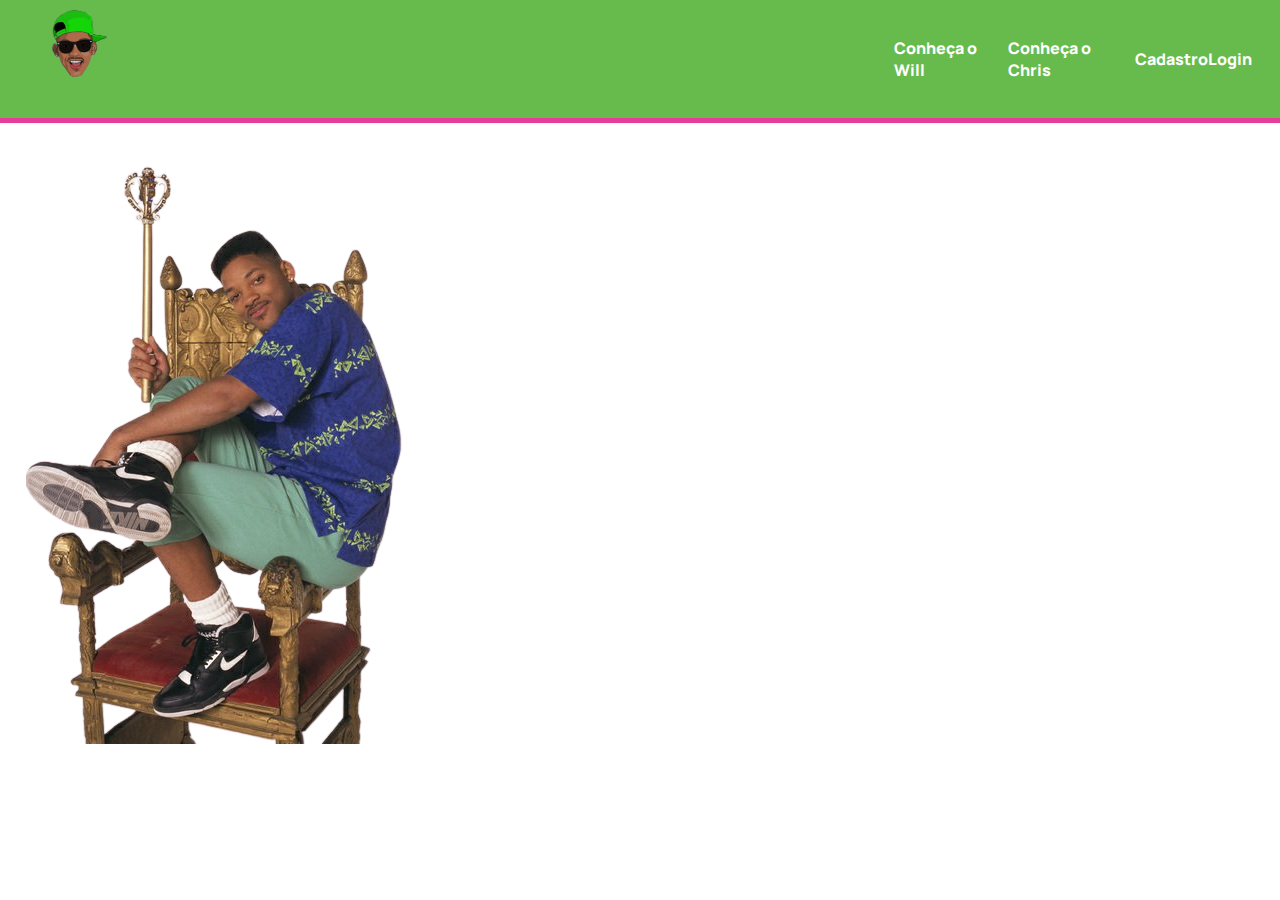
==== public/index.html @ 5e8f8170 "Header criado" ====
<!DOCTYPE html>
<html lang="en">

<head>
    <meta charset="UTF-8">
    <meta http-equiv="X-UA-Compatible" content="IE=edge">
    <meta name="viewport" content="width=device-width, initial-scale=1.0">
    <link rel="stylesheet" href="css/style.css">
    <link rel="stylesheet" href="css/index.css">
    <title>Document</title>
</head>

<body>
    <!-- Header -->
    <header>
        <div class="container">
            <a href="index.html">
                <div class="logo">
                    <svg width="69" height="69" viewBox="0 0 69 69" fill="none" xmlns="http://www.w3.org/2000/svg"
                        xmlns:xlink="http://www.w3.org/1999/xlink">
                        <rect width="69" height="69" fill="url(#pattern0)" />
                        <defs>
                            <pattern id="pattern0" patternContentUnits="objectBoundingBox" width="1" height="1">
                                <use xlink:href="#image0_3_5" transform="scale(0.003125)" />
                            </pattern>
                            <image id="image0_3_5" width="320" height="320"
                                xlink:href="[data-uri]" />
                        </defs>
                    </svg>

                </div>
            </a>

            <ul class="menu">
                <li><a href="">Conheça o Will</a></li>
                <li><a href="">Conheça o Chris</a></li>
                <li><a href="">Cadastro</a></li>
                <li><a href="">Login</a></li>
            </ul>
        </div>
    </header>

    <!-- Conteúdo principal da página -->
    <main>
        <section class="container1">
           <div class="imagem-left">
                <img class="imagem-left" src="assents/will-site-removebg-preview.png">
            </div>
        </section>
    </main>
</body>

</html>
---- public/css/style.css ----
@import url('https://fonts.googleapis.com/css2?family=Manrope:wght@200;300;400;500;600;700;800&display=swap');
* {
    margin: 0;
    padding: 0;
    box-sizing: border-box;
}
:root{
    --corHeader :rgb(103, 187, 77);
    --corBottomHeader :rgb(232, 60, 154);
    --corHover :rgb(5, 58, 99);
    --corBranca :#FFF;
}

body {
    font-family: "Manrope", sans-serif;
}

header{
    width: 100%;
    z-index: 999;
    background-color: var(--corHeader);
    border-bottom: 5px solid var(--corBottomHeader);
    position: fixed;
}

.container{
    display: flex;
    justify-content: space-between;
    margin-left: 5vh;
    padding: 1vh 0;
}

.menu{
    display: flex;
    align-items: center;
    justify-content: space-between;
    margin: 28px;
    width: 28vw;
    list-style: none;
    font-weight: 1000;
}

.menu a{
 color: var(--corBranca);
 cursor: pointer;
 text-decoration: none;
}

.menu li a:hover{
    color: var(--corHover);
    transition: 0.3s;
}
---- public/css/index.css ----
@import url('https://fonts.googleapis.com/css2?family=Manrope:wght@200;300;400;500;600;700;800&display=swap');

.container1{
    height: 80vh;
    width: 100%;
    display: flex;
}

.imagem-left{
 margin-top: 8vh;
 margin-left: 1vw;
   
}
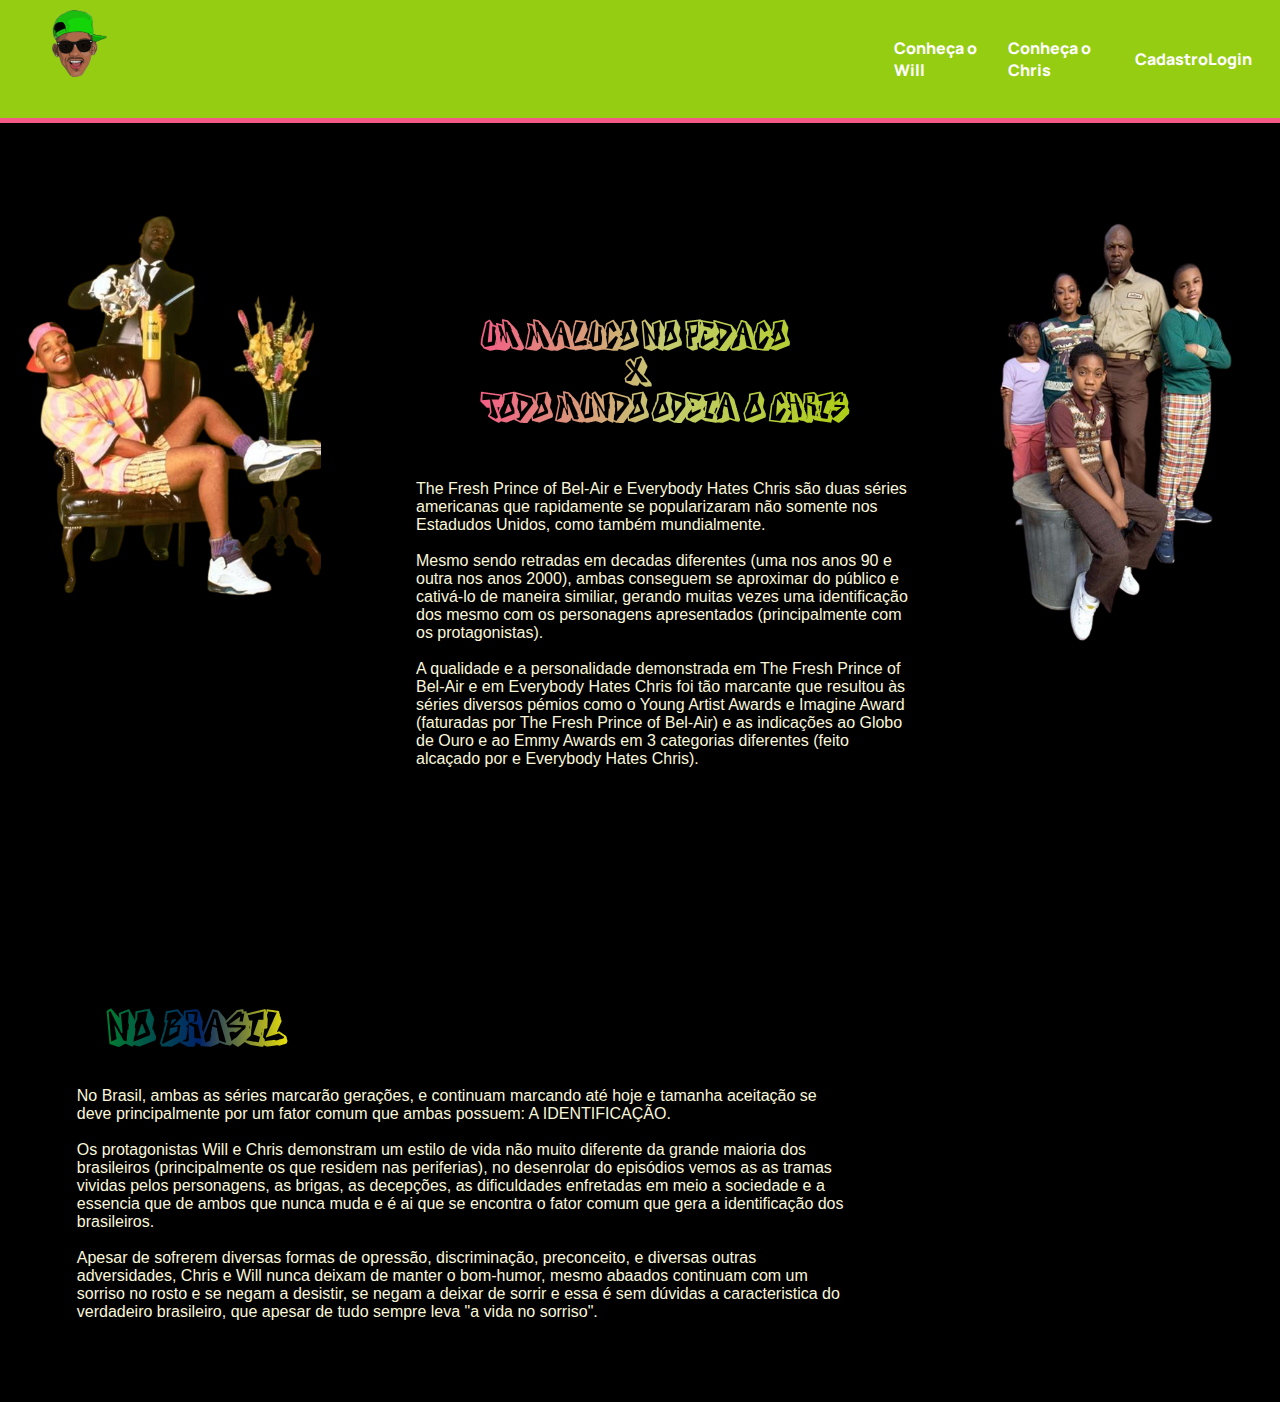
==== commit 77bd2234: "Criação e ajustes iniciais da pag.inicial" ====
--- a/public/index.html
+++ b/public/index.html
@@ -8,6 +8,7 @@
     <link rel="stylesheet" href="css/style.css">
     <link rel="stylesheet" href="css/index.css">
     <title>Document</title>
+
 </head>
 
 <body>
@@ -42,9 +43,49 @@
 
     <!-- Conteúdo principal da página -->
     <main>
-        <section class="container1">
-           <div class="imagem-left">
-                <img class="imagem-left" src="assents/will-site-removebg-preview.png">
+        <section class="container-main">
+            <div class="imagem-will">
+                <img class="imagem-will" src="assents/will-index.png">
+            </div>
+            <div class="imagem-chris">
+                <img class="imagem-chris" src="assents/chris-index.png">
+            </div>
+            <div class="introducao">
+                <h4 class="titulo-introducao">Um maluco no pedaco<br>‎ ‎ ‎ ‎ ‎ ‎ ‎ ‎ ‎ ‎ ‎ ‎ ‎ ‎ ‎ ‎ x<br>Todo mundo
+                    odeia o Chris</h4>
+                <p>
+                    The Fresh Prince of Bel-Air e Everybody Hates Chris são duas séries americanas
+                    que rapidamente se popularizaram não somente nos Estadudos Unidos, como também mundialmente.<br><br>
+                    Mesmo sendo retradas em decadas diferentes (uma nos anos 90 e outra nos anos 2000), ambas conseguem
+                    se aproximar do público e cativá-lo de maneira similiar, gerando muitas vezes uma identificação dos
+                    mesmo com os personagens apresentados (principalmente com os protagonistas).
+                    <br><br>
+                    A qualidade e a personalidade demonstrada em The Fresh Prince of Bel-Air e em Everybody Hates Chris
+                    foi tão marcante que resultou às séries diversos pémios como o Young Artist Awards e Imagine Award
+                    (faturadas por The Fresh Prince of Bel-Air) e as indicações ao Globo de Ouro e ao Emmy Awards em 3
+                    categorias diferentes (feito alcaçado por e Everybody Hates Chris).
+                </p>
+            </div>
+        </section>
+        <section container-brasil>
+            <div>
+                <!-- <img src="assents/Pelé-and-Will-index.png"> -->
+            </div>
+            <div class="resumo-brasil">
+                <h4 class="titulo-resumo">No Brasil</h4>
+                <p>
+                    No Brasil, ambas as séries marcarão gerações, e continuam marcando até hoje e tamanha aceitação se
+                    deve principalmente por um fator comum que ambas possuem: A IDENTIFICAÇÃO.<br><br>
+                    Os protagonistas Will e Chris demonstram um estilo de vida não muito diferente da grande maioria dos
+                    brasileiros (principalmente os que residem nas periferias), no desenrolar do episódios vemos as as
+                    tramas vividas pelos personagens, as brigas, as decepções, as dificuldades enfretadas em meio a
+                    sociedade e a essencia que de ambos que nunca muda e é ai que se encontra o fator comum que gera a
+                    identificação dos brasileiros.<br><br>
+                    Apesar de sofrerem diversas formas de opressão, discriminação, preconceito, e diversas outras
+                    adversidades, Chris e Will nunca deixam de manter o bom-humor, mesmo abaados continuam com um
+                    sorriso no rosto e se negam a desistir, se negam a deixar de sorrir e essa é sem dúvidas a
+                    caracteristica do verdadeiro brasileiro, que apesar de tudo sempre leva "a vida no sorriso".
+                </p>
             </div>
         </section>
     </main>
--- a/public/css/style.css
+++ b/public/css/style.css
@@ -5,14 +5,15 @@
     box-sizing: border-box;
 }
 :root{
-    --corHeader :rgb(103, 187, 77);
-    --corBottomHeader :rgb(232, 60, 154);
+    --corHeader :#95cd12;
+    --corBottomHeader :#F55A86;
     --corHover :rgb(5, 58, 99);
     --corBranca :#FFF;
 }
 
 body {
     font-family: "Manrope", sans-serif;
+    background-color: black;
 }
 
 header{
@@ -20,7 +21,6 @@
     z-index: 999;
     background-color: var(--corHeader);
     border-bottom: 5px solid var(--corBottomHeader);
-    position: fixed;
 }
 
 .container{
--- a/public/css/index.css
+++ b/public/css/index.css
@@ -1,13 +1,120 @@
 @import url('https://fonts.googleapis.com/css2?family=Manrope:wght@200;300;400;500;600;700;800&display=swap');
 
-.container1{
+@font-face {
+    font-family: 'titulo';
+    src: url(../fonts/DOCALLISME\ ON\ STREET.ttf) format('truetype');
+}
+
+@font-face {
+    font-family: 'recado';
+    src: url(../fonts/DrawingBlood.ttf) format('truetype');
+}
+
+:root {
+    --degrade: linear-gradient(to left,
+            #ADCD12,
+            #C3CC6F,
+            #F55A86);
+
+    --degradeBrasil: linear-gradient(to left,
+            #FFF100,
+            #002369,
+            #00832D);
+
+    --corTexto: rgb(250, 247, 219);
+}
+
+.container-main {
     height: 80vh;
     width: 100%;
     display: flex;
 }
 
-.imagem-left{
- margin-top: 8vh;
- margin-left: 1vw;
-   
-}+.imagem-will {
+    position: absolute;
+    width: 48%;
+    margin-top: 3vh;
+    margin-left: 1vw;
+}
+
+.imagem-chris {
+    position: absolute;
+    margin-top: 5vh;
+    margin-left: 37vw;
+    width: 48%;
+}
+
+.introducao {
+    display: flex;
+    width: 60%;
+    height: 100%;
+    margin-left: 22vw;
+    margin-top: 2vh;
+    justify-content: center;
+    align-items: center;
+    flex-direction: column;
+}
+
+.titulo-introducao {
+    display: flex;
+    font-family: titulo;
+    font-size: 2.3rem;
+    flex-direction: column;
+    margin-top: 8vh;
+    padding: 10px;
+    background-image: var(--degrade);
+    background-clip: text;
+    -webkit-background-clip: text;
+    color: transparent
+}
+
+.introducao p {
+    display: flex;
+    margin-top: 5vh;
+    width: 65%;
+    color: var(--corTexto);
+    font-family: Verdana, Geneva, Tahoma, sans-serif;
+}
+
+/* 2° section */
+
+.container-brasil {
+    height: 80vh;
+    width: 100%;
+    display: flex;
+    margin-top: 100vh;
+}
+
+.resumo-brasil {
+    display: flex;
+    width: 60%;
+    height: 100%;
+    margin-left: 6vw;
+    margin-top: 12vh;
+    margin-bottom: 3vh;
+    justify-content: space-between;
+    align-items: flex-start;
+    flex-direction: column;
+    border-radius: 10px ;
+}
+
+.titulo-resumo {
+    display: flex;
+    font-family: titulo;
+    font-size: 2.8rem;
+    flex-direction: column;
+    margin-top: 5vh;
+    margin-left: 2vw;
+    padding: 10px;
+    background-image: var(--degradeBrasil);
+    background-clip: text;
+    -webkit-background-clip: text;
+    color: transparent
+}
+
+.resumo-brasil p {
+    color: var(--corTexto);
+    margin-top: 3vh;
+    margin-bottom: 6vh;
+    font-family: Verdana, Geneva, Tahoma, sans-serif;
+}
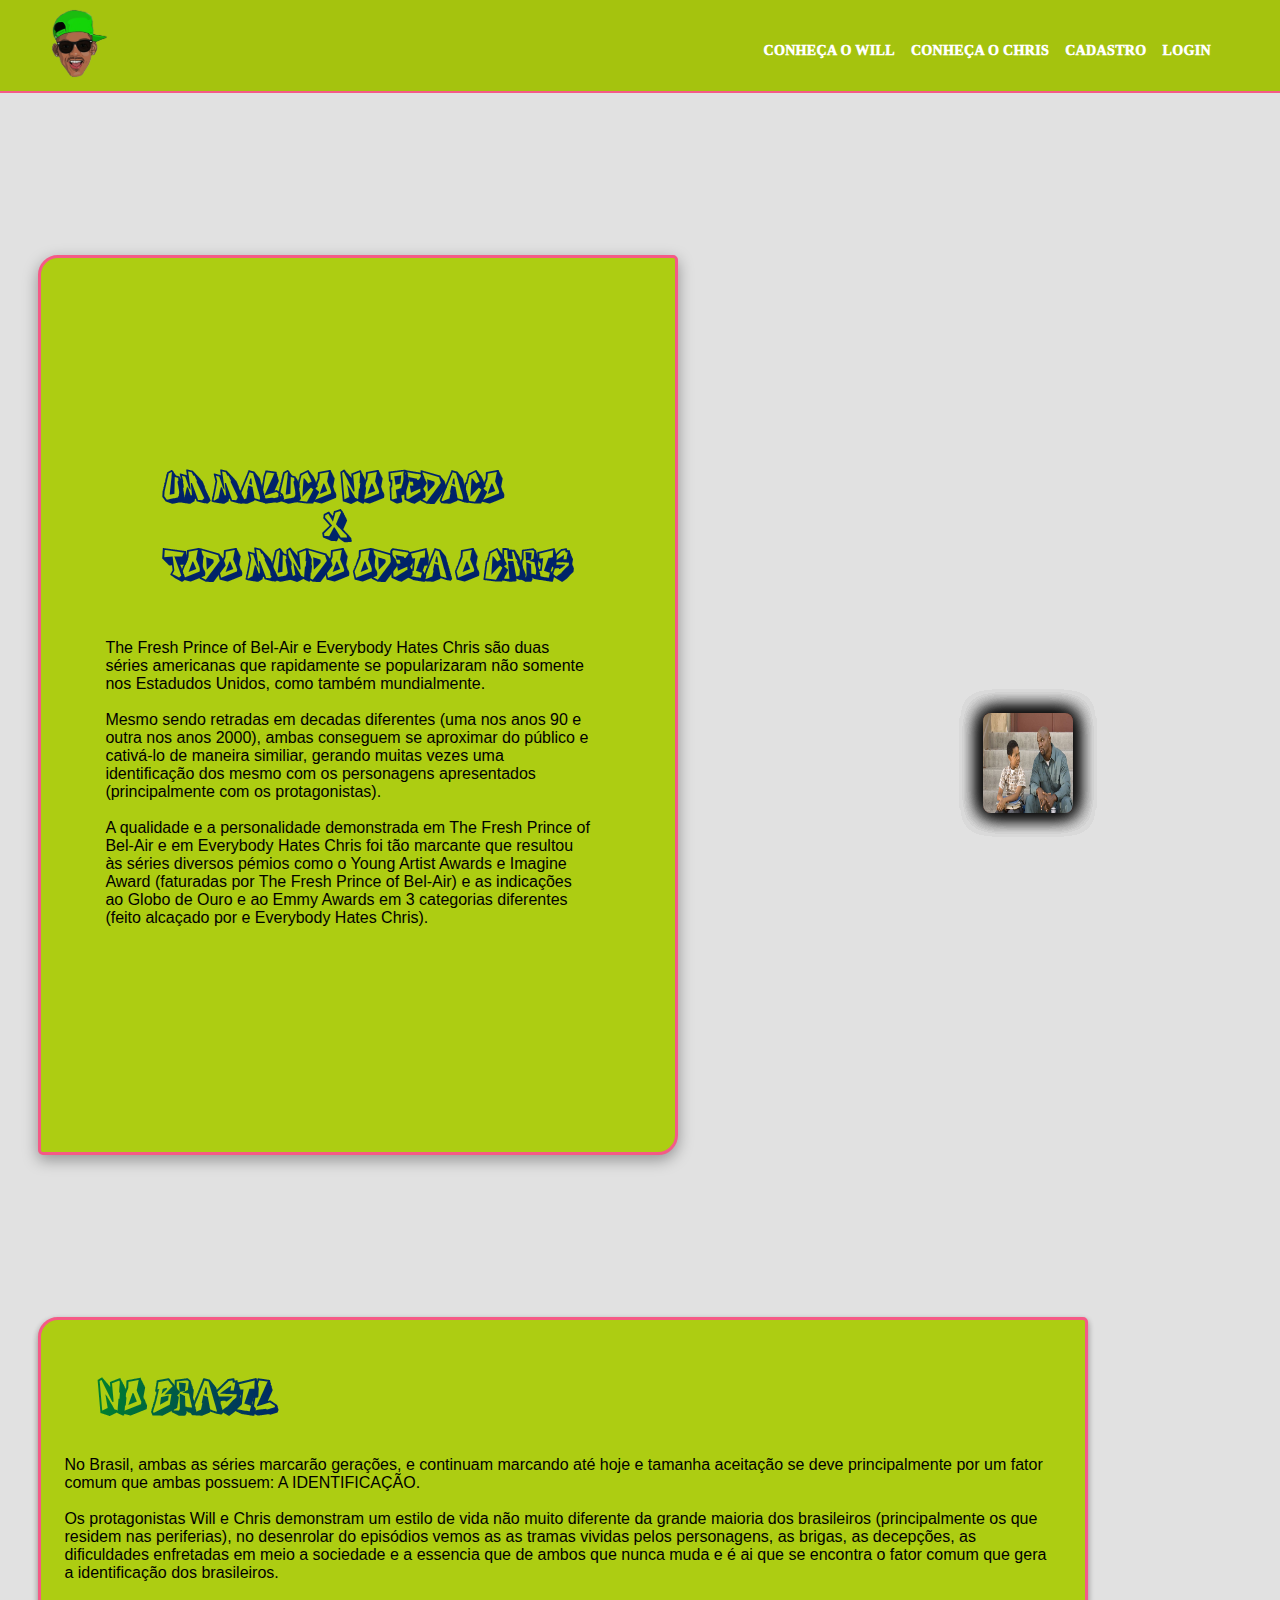
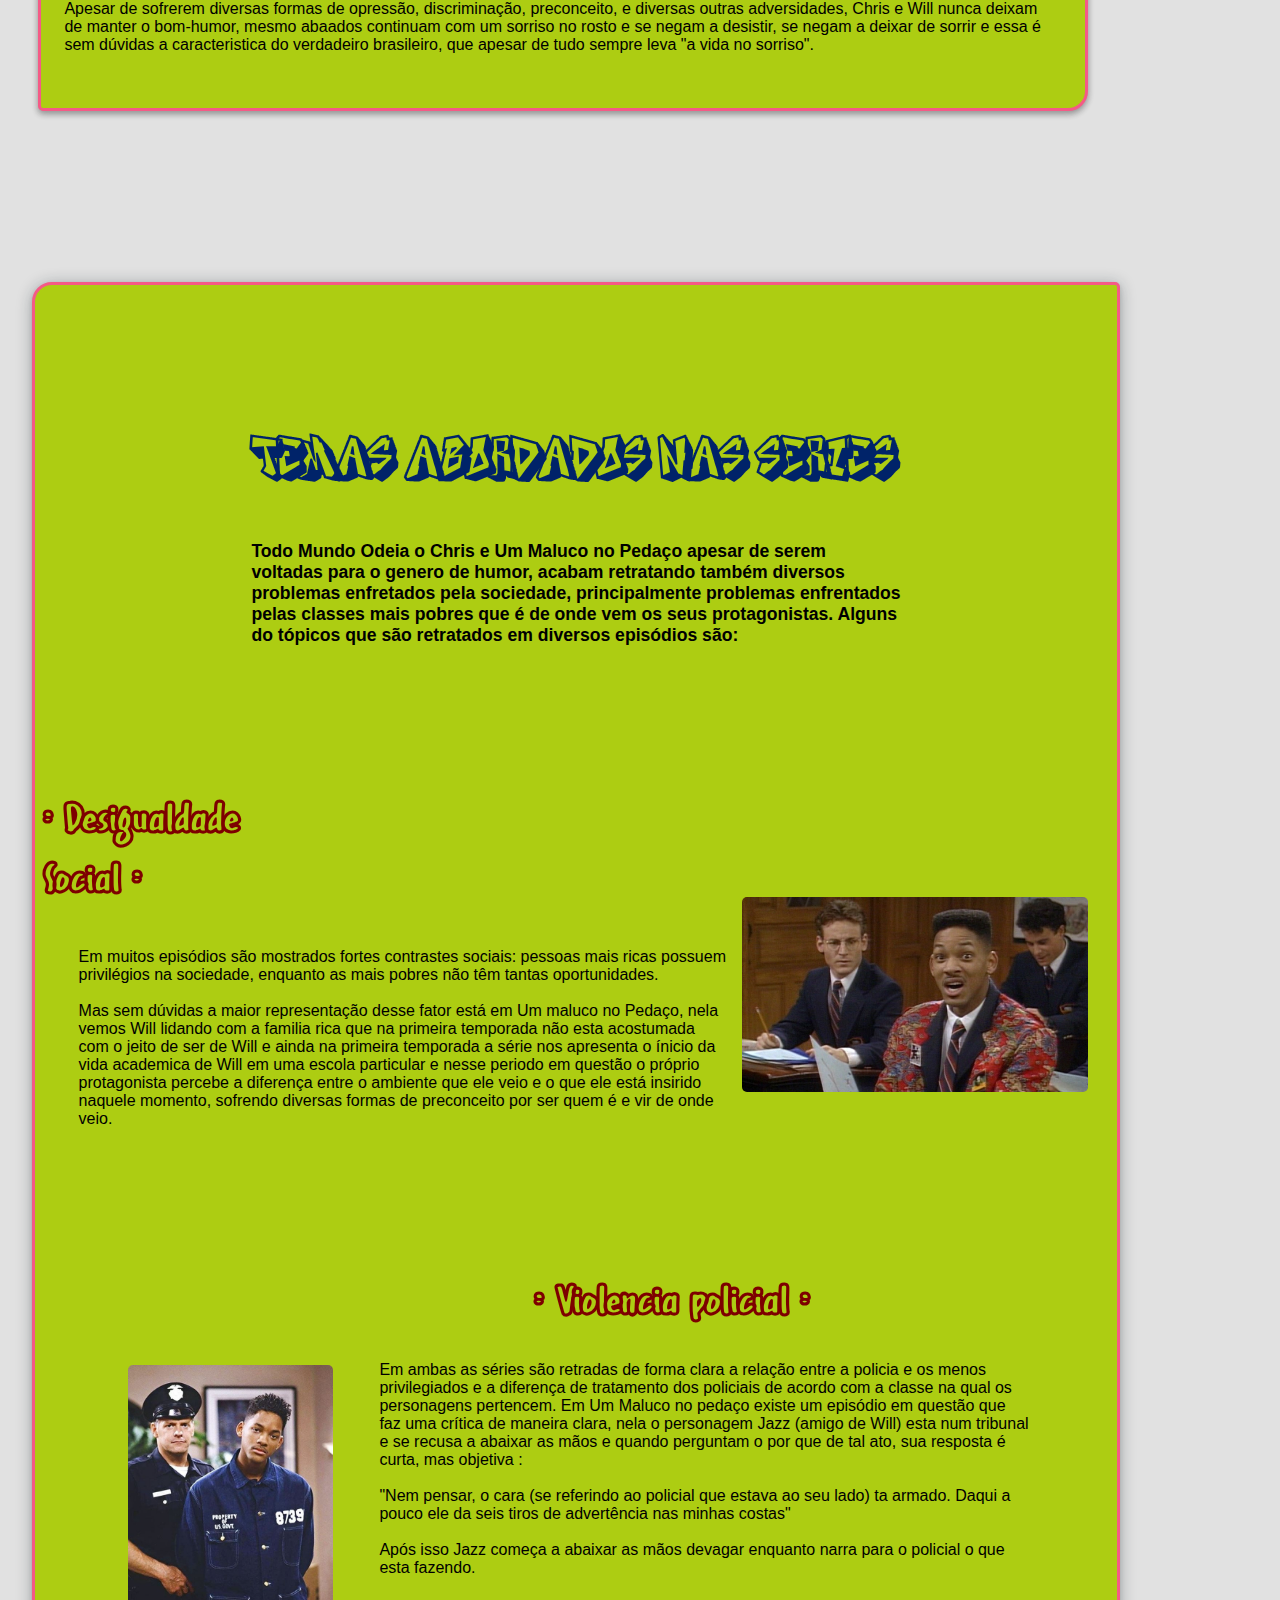
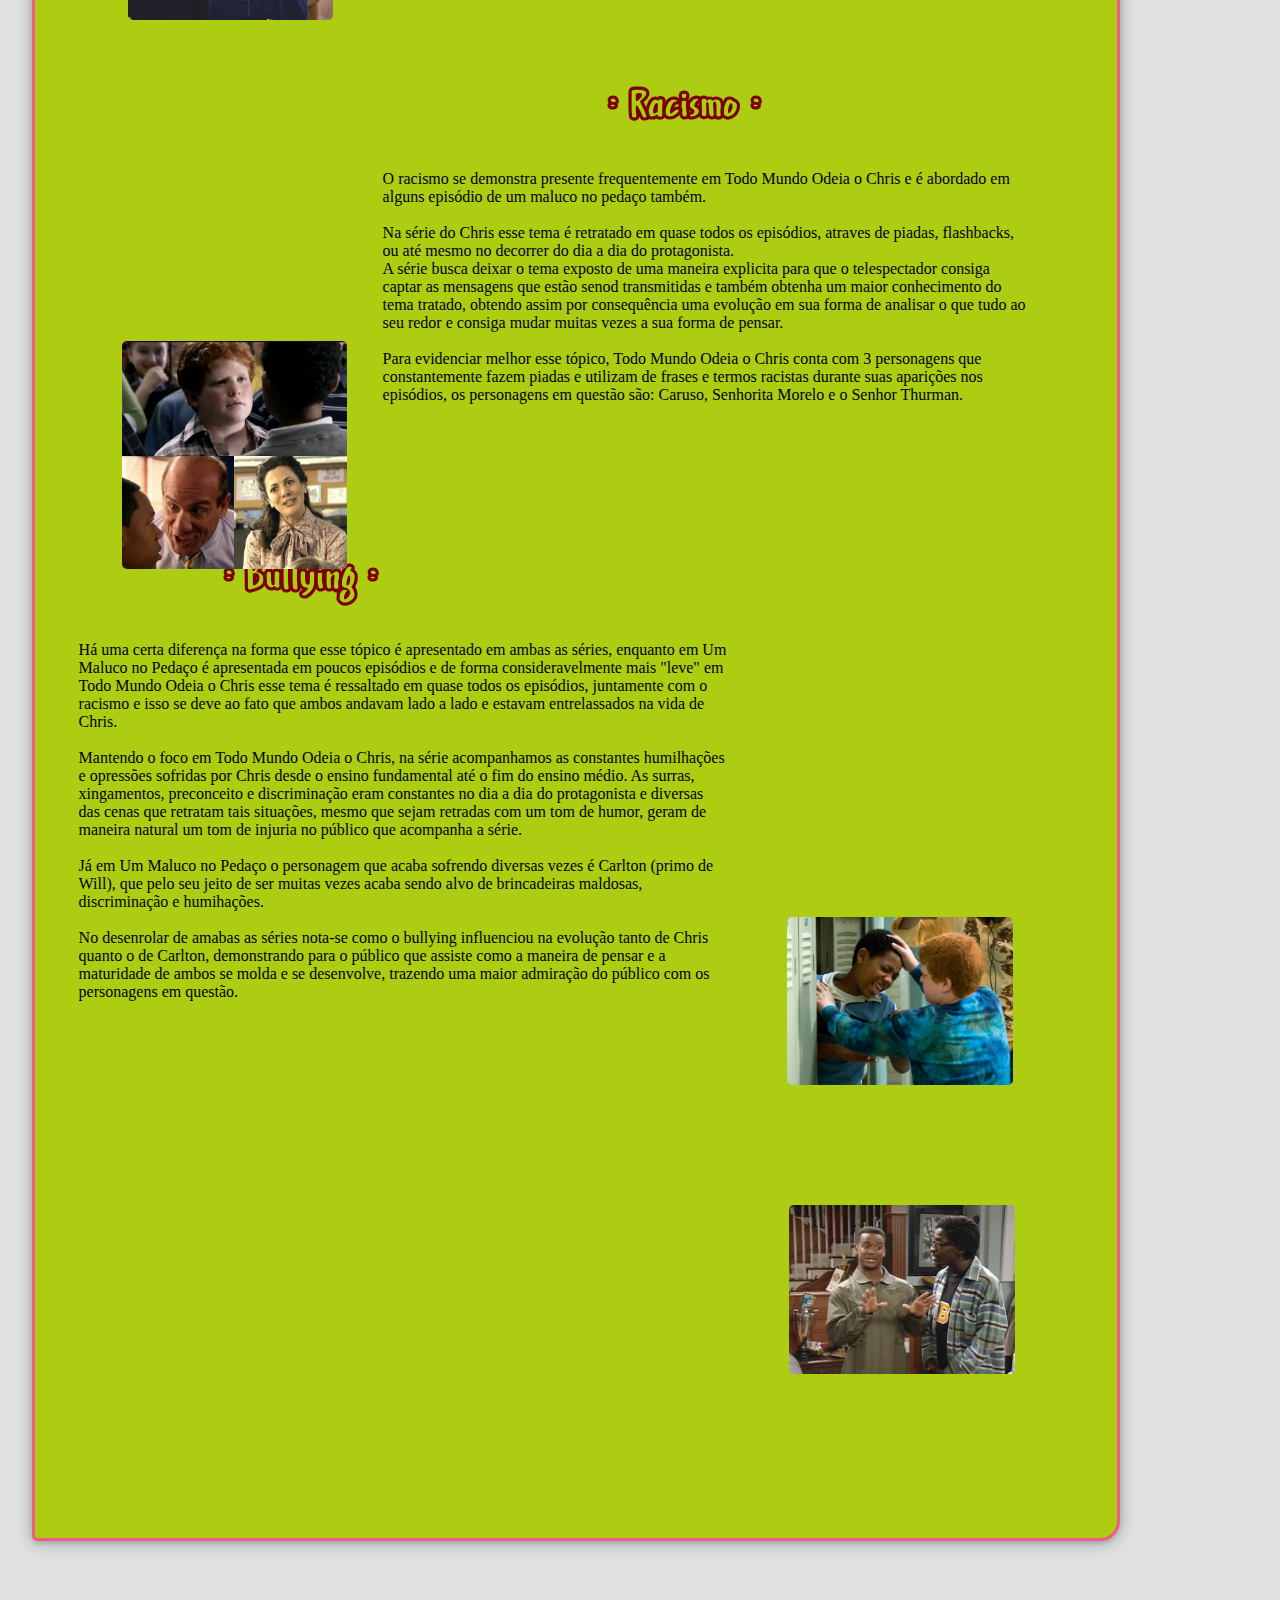
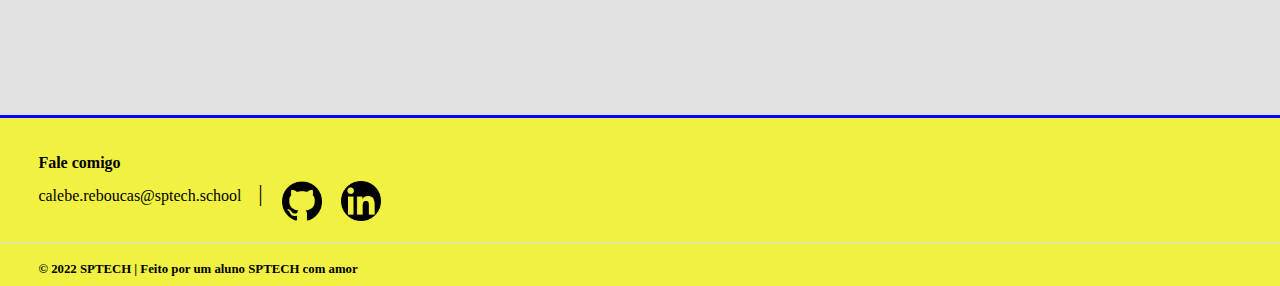
==== commit de2a8b15: "Estilização Index finalizada" ====
--- a/public/index.html
+++ b/public/index.html
@@ -1,5 +1,5 @@
 <!DOCTYPE html>
-<html lang="en">
+<html lang="pt-br">
 
 <head>
     <meta charset="UTF-8">
@@ -31,46 +31,92 @@
 
                 </div>
             </a>
-
-            <ul class="menu">
-                <li><a href="">Conheça o Will</a></li>
-                <li><a href="">Conheça o Chris</a></li>
-                <li><a href="">Cadastro</a></li>
-                <li><a href="">Login</a></li>
-            </ul>
+            <nav class="menu">
+                <ul>
+                    <li><a class="item-menu" href="">Conheça o Will</a></li>
+                    <li><a class="item-menu" href="">Conheça o Chris</a></li>
+                    <li><a class="item-menu" href="">Cadastro</a></li>
+                    <li><a class="item-menu" href="">Login</a></li>
+                </ul>
+            </nav>
         </div>
     </header>
 
     <!-- Conteúdo principal da página -->
     <main>
         <section class="container-main">
-            <div class="imagem-will">
-                <img class="imagem-will" src="assents/will-index.png">
-            </div>
-            <div class="imagem-chris">
-                <img class="imagem-chris" src="assents/chris-index.png">
-            </div>
-            <div class="introducao">
-                <h4 class="titulo-introducao">Um maluco no pedaco<br>‎ ‎ ‎ ‎ ‎ ‎ ‎ ‎ ‎ ‎ ‎ ‎ ‎ ‎ ‎ ‎ x<br>Todo mundo
-                    odeia o Chris</h4>
-                <p>
-                    The Fresh Prince of Bel-Air e Everybody Hates Chris são duas séries americanas
-                    que rapidamente se popularizaram não somente nos Estadudos Unidos, como também mundialmente.<br><br>
-                    Mesmo sendo retradas em decadas diferentes (uma nos anos 90 e outra nos anos 2000), ambas conseguem
-                    se aproximar do público e cativá-lo de maneira similiar, gerando muitas vezes uma identificação dos
-                    mesmo com os personagens apresentados (principalmente com os protagonistas).
-                    <br><br>
-                    A qualidade e a personalidade demonstrada em The Fresh Prince of Bel-Air e em Everybody Hates Chris
-                    foi tão marcante que resultou às séries diversos pémios como o Young Artist Awards e Imagine Award
-                    (faturadas por The Fresh Prince of Bel-Air) e as indicações ao Globo de Ouro e ao Emmy Awards em 3
-                    categorias diferentes (feito alcaçado por e Everybody Hates Chris).
-                </p>
+            <div class="carrosel">
+                <div class="caixa__card img1">
+                    <div class="estilizacao-img">
+                        <img class="estilizacao-img" src="./assents/carrossel-index/will-carrosel1.jpg">
+                    </div>
+                </div>
+                <div class="caixa__card img2">
+                    <div class="estilizacao-img">
+                        <img class="estilizacao-img" src="./assents/carrossel-index/will-carrosel2.jpg">
+                    </div>
+                </div>
+                <div class="caixa__card img3">
+                    <div class="estilizacao-img">
+                        <img class="estilizacao-img" src="./assents/carrossel-index/will-carrosel3.jpg">
+                    </div>
+                </div>
+                <div class="caixa__card img4">
+                    <div class="estilizacao-img">
+                        <img class="estilizacao-img" src="./assents/carrossel-index/will-carrossel4.jpg">
+                    </div>
+                </div>
+                <div class="caixa__card img5">
+                    <div class="estilizacao-img">
+                        <img class="estilizacao-img" src="./assents/carrossel-index/chris-carrossel1.jpg">
+                    </div>
+                </div>
+                <div class="caixa__card img6">
+                    <div class="estilizacao-img">
+                        <img class="estilizacao-img" src="./assents/carrossel-index/chris-carrossel2.jpg">
+                    </div>
+                </div>
+                <div class="caixa__card img7">
+                    <div class="estilizacao-img">
+                        <img class="estilizacao-img" src="./assents/carrossel-index/chris-carrossel3.jpg">
+                    </div>
+                </div>
+                <div class="caixa__card img8">
+                    <div class="estilizacao-img">
+                        <img class="estilizacao-img" src="./assents/carrossel-index/chris-carrossel4.jpg">
+                    </div>
+                </div>
+            </div>
+
+            <!-- Introdução do tema do projeto -->
+            <div class="container-introducao">
+                <div class="introducao">
+                    <h4 class="titulo-introducao">Um maluco no pedaco<br>‎ ‎ ‎ ‎ ‎ ‎ ‎ ‎ ‎ ‎ ‎ ‎ ‎ ‎ ‎ ‎ x<br>Todo mundo
+                        odeia o Chris</h4>
+                    <p>
+                        The Fresh Prince of Bel-Air e Everybody Hates Chris são duas séries americanas
+                        que rapidamente se popularizaram não somente nos Estadudos Unidos, como também
+                        mundialmente.<br><br>
+                        Mesmo sendo retradas em decadas diferentes (uma nos anos 90 e outra nos anos 2000), ambas
+                        conseguem
+                        se aproximar do público e cativá-lo de maneira similiar, gerando muitas vezes uma identificação
+                        dos
+                        mesmo com os personagens apresentados (principalmente com os protagonistas).
+                        <br><br>
+                        A qualidade e a personalidade demonstrada em The Fresh Prince of Bel-Air e em Everybody Hates
+                        Chris
+                        foi tão marcante que resultou às séries diversos pémios como o Young Artist Awards e Imagine
+                        Award
+                        (faturadas por The Fresh Prince of Bel-Air) e as indicações ao Globo de Ouro e ao Emmy Awards em
+                        3
+                        categorias diferentes (feito alcaçado por e Everybody Hates Chris).
+                    </p>
+                </div>
             </div>
         </section>
-        <section container-brasil>
-            <div>
-                <!-- <img src="assents/Pelé-and-Will-index.png"> -->
-            </div>
+
+        <!-- Parte sobre impacto de ambas no Brasil  -->
+        <section class="container-brasil">
             <div class="resumo-brasil">
                 <h4 class="titulo-resumo">No Brasil</h4>
                 <p>
@@ -88,6 +134,139 @@
                 </p>
             </div>
         </section>
+
+        <!-- Temas abordados pelas séries -->
+        <section class="final-index">
+            <div class="temas-series">
+                <h4 class="titulo-final">Temas abordados nas series</h4>
+                <p class="final txt1">
+                    Todo Mundo Odeia o Chris e Um Maluco no Pedaço apesar de serem voltadas para o genero de humor,
+                    acabam retratando também diversos problemas enfretados pela sociedade, principalmente problemas
+                    enfrentados pelas classes mais pobres que é de onde vem os seus protagonistas. Alguns do tópicos que
+                    são retratados em diversos episódios são:
+                </p>
+
+                <!-- Desigualdade Social -->
+                <h2 class="subtitulo ds">
+                    : Desigualdade Social :
+                </h2>
+                <p class="final txt2">
+                    Em muitos episódios são mostrados fortes contrastes sociais: pessoas mais ricas possuem privilégios
+                    na sociedade, enquanto as mais pobres não têm tantas oportunidades.<br><br>
+                    Mas sem dúvidas a maior representação desse fator está em Um maluco no Pedaço,
+                    nela vemos Will lidando com a familia rica que na primeira temporada não esta acostumada com o jeito
+                    de ser de Will e ainda na primeira temporada a série nos apresenta o ínicio da vida academica de
+                    Will em uma escola particular e nesse periodo em questão o próprio protagonista percebe a diferença
+                    entre o ambiente que ele veio e o que ele está insirido naquele momento, sofrendo diversas formas de
+                    preconceito por ser quem é e vir de onde veio.
+                </p>
+                <div class="topicos-img1">
+                    <img class="topicos-img1" src="./assents/img-index/will-index.jpg">
+                </div>
+
+                <!-- Violencia Policial -->
+                <h2 class="subtitulo vp">
+                    : Violencia policial :
+                </h2>
+                <p class="final txt3">
+                    Em ambas as séries são retradas de forma clara a relação entre a policia e os menos privilegiados e
+                    a diferença de tratamento dos policiais de acordo com a classe na qual os personagens pertencem. Em
+                    Um Maluco no pedaço existe um episódio em questão que faz uma crítica de maneira clara, nela o
+                    personagem Jazz (amigo de Will) esta num tribunal e se recusa a abaixar as mãos e quando perguntam o
+                    por que de tal ato, sua resposta é curta, mas objetiva :<br><br>
+                    "Nem pensar, o cara (se referindo ao policial que estava ao seu lado) ta armado. Daqui a pouco ele
+                    da seis tiros de advertência nas minhas costas"<br><br>
+                    Após isso Jazz começa a abaixar as mãos devagar enquanto narra para o policial o que esta fazendo.
+                </p>
+                <div class="topicos-img2">
+                    <img class="topicos-img2" src="./assents/img-index/will-preso-index.jpg">
+                </div>
+
+                <!-- Racismo -->
+                <h2 class="subtitulo racismo">
+                    : Racismo :
+                </h2>
+                <p class="final txt4">
+                    O racismo se demonstra presente frequentemente em Todo Mundo Odeia o Chris e é abordado em alguns
+                    episódio de um maluco no pedaço também.<br><br>
+                    Na série do Chris esse tema é retratado em quase todos os episódios, atraves de piadas, flashbacks,
+                    ou até mesmo no decorrer do dia a dia do protagonista.<br>
+                    A série busca deixar o tema exposto de uma maneira explicita para que o telespectador consiga captar
+                    as mensagens que estão senod transmitidas e também obtenha um maior conhecimento do tema tratado,
+                    obtendo assim por consequência uma evolução em sua forma de analisar o que tudo ao seu redor e
+                    consiga mudar muitas vezes a sua forma de pensar.<br><br>
+                    Para evidenciar melhor esse tópico, Todo Mundo Odeia o Chris conta com 3 personagens que
+                    constantemente fazem piadas e utilizam de frases e termos racistas durante suas aparições nos
+                    episódios, os personagens em questão são: Caruso, Senhorita Morelo e o Senhor Thurman.
+                </p>
+                <div class="topicos-img3">
+                    <img class="topicos-img3" src="./assents/img-index/chris-figurantes-index.png">
+                </div>
+
+                <!-- Bullying -->
+                <h2 class="subtitulo bullying">
+                    : Bullying :
+                </h2>
+                <p class="final txt5">
+                    Há uma certa diferença na forma que esse tópico é apresentado em ambas as séries, enquanto em Um
+                    Maluco no Pedaço é apresentada em poucos episódios e de forma consideravelmente mais "leve" em Todo
+                    Mundo Odeia o Chris esse tema é ressaltado em quase todos os episódios, juntamente com o racismo e
+                    isso se deve ao fato que ambos andavam lado a lado e estavam entrelassados na vida de Chris.<br><br>
+                    Mantendo o foco em Todo Mundo Odeia o Chris, na série acompanhamos as constantes humilhações e
+                    opressões sofridas por Chris desde o ensino fundamental até o fim do ensino médio. As surras,
+                    xingamentos, preconceito e discriminação eram constantes no dia a dia do protagonista e diversas das
+                    cenas que retratam tais situações, mesmo que sejam retradas com um tom de humor, geram de maneira
+                    natural um tom de injuria no público que acompanha a série.<br><br>
+                    Já em Um Maluco no Pedaço o personagem que acaba sofrendo diversas vezes é Carlton (primo de Will),
+                    que pelo seu jeito de ser muitas vezes acaba sendo alvo de brincadeiras maldosas, discriminação e
+                    humihações.<br><br>
+                    No desenrolar de amabas as séries nota-se como o bullying influenciou na evolução tanto de Chris
+                    quanto o de Carlton, demonstrando para o público que assiste como a maneira de pensar e a maturidade
+                    de ambos se molda e se desenvolve, trazendo uma maior admiração do público com os personagens em
+                    questão.
+                </p>
+                <div class="topicos-img4">
+                    <img class="topicos-img4" src="./assents/img-index/chris-bullying-index.jpg">
+                </div>
+                <div class="topicos-img5">
+                    <img class="topicos-img5" src="./assents/img-index/Carlton-bullying-index.jpg">
+                </div>
+            </div>
+        </section>
+
+        <!-- Footer da pág -->
+        <footer>
+            <div class="container-footer">
+                <div class="box-superior">
+                    <div class="conteudo-footer">
+                        <div class="mini-box">
+                        <b>
+                            <h4>Fale comigo</h4>
+                        </b>
+                        <div class="email">
+                            <p>
+                                calebe.reboucas@sptech.school <span class="separacao">|</span>
+                            </p>
+                        </div>
+                    </div>
+                    </div>
+                        <div class="icon">
+                            <a href="https://github.com/Calebe-Marques">
+                                <img src="./assents/svg/icon-github.png" alt="2" width="40px">
+                            </a>
+                        </div>
+                        <div class="icon">
+                            <a href="https://www.linkedin.com/in/calebe-marques-rebou%C3%A7as-20372922a/">
+                                <img src="./assents/svg/icon-linkedin.png" alt="2" width="40px">
+                            </a>
+                        </div>
+                    </div>
+                </div>
+                <div class="box-inferior">
+                    <h4>© 2022 SPTECH | Feito por um aluno SPTECH com amor</h4>
+                </div>
+            </div>
+        </footer>
     </main>
 </body>
 
--- a/public/css/style.css
+++ b/public/css/style.css
@@ -1,27 +1,35 @@
 @import url('https://fonts.googleapis.com/css2?family=Manrope:wght@200;300;400;500;600;700;800&display=swap');
 * {
+    font-family: "Verdana", cursive;
+    -moz-box-sizing: border-box;
+    box-sizing: border-box;
+    letter-spacing: 0px;
+    -webkit-font-smoothing: antialiased;
+    -moz-osx-font-smoothing: grayscale;
+    scroll-behavior: smooth;
     margin: 0;
-    padding: 0;
-    box-sizing: border-box;
 }
 :root{
-    --corHeader :#95cd12;
+    --corHeader :#a5c30e;
     --corBottomHeader :#F55A86;
     --corHover :rgb(5, 58, 99);
     --corBranca :#FFF;
+    --border-width: 0.3vh;
+    --border-radius: 2vh;
 }
 
 body {
     font-family: "Manrope", sans-serif;
-    background-color: black;
+    background-color: rgb(225, 225, 225);
 }
 
 header{
     width: 100%;
     z-index: 999;
     background-color: var(--corHeader);
-    border-bottom: 5px solid var(--corBottomHeader);
+    border-bottom: 2.4px solid var(--corBottomHeader);
 }
+
 
 .container{
     display: flex;
@@ -34,21 +42,133 @@
     display: flex;
     align-items: center;
     justify-content: space-between;
-    margin: 28px;
-    width: 28vw;
-    list-style: none;
+    margin-top: 1vh;
+    margin-right: 5vw;
     font-weight: 1000;
+    position: relative;
 }
 
-.menu a{
- color: var(--corBranca);
- cursor: pointer;
- text-decoration: none;
+.menu ul{
+    display: flex;
+    list-style: none;
+    justify-content: space-between;
 }
 
-.menu li a:hover{
-    color: var(--corHover);
-    transition: 0.3s;
+ul li{
+    display: inline-block;
+}
+
+.item-menu {
+    text-decoration: none;
+    letter-spacing: 0.3px;
+    margin-left: 6px;
+    font-size: 0.88rem;
+    text-transform: uppercase;
+    color: #fff;
+    padding: 8px 5px 9px 5px;
+    transition: all 1.4s ease;
+    position: relative;
+    -webkit-touch-callout: none;
+    -webkit-user-select: none;
+    -khtml-user-select: none;
+    -moz-user-select: none;
+    -ms-user-select: none;
 }
 
 
+
+.item-menu:hover {
+    transition: all 1s ease;
+    color: var(--corBottomHeader);
+        height: 2px;
+        width: 0;
+        left: 0px;
+        bottom: -1px;
+        transition: 1s;
+}
+
+.item-menu:before {
+    background-image: url("../assents/svg/lampada.svg");
+    background-size: 100%;
+    height: 29px;
+    width: 40px;
+    top: -25px;
+    left: 0;
+    right: 0;
+    margin: 0 auto;
+    opacity: .8;
+}
+
+.item-menu:hover::before {
+    position: absolute;
+    content: '';
+    animation: imagemLampadinha .4s ease-in-out;
+}
+
+@keyframes imagemLampadinha {
+    0% {
+        opacity: 0;
+        height: 3px;
+        width: 3px;
+        top: 30px;
+    }
+
+    100% {
+        opacity: .8;
+        height: 29px;
+        width: 40px;
+        top: -25px;
+    }
+
+}
+
+/* Footer */
+footer{
+    background-color: rgb(241, 241, 65);
+    border-top: 3px solid blue;
+    font-family: Arial, Helvetica, sans-serif;
+}
+
+.separacao{
+    font-size: 1.4rem;
+    margin-left: 1vw;
+}
+
+.box-superior{ 
+    display: flex;
+    padding: 2vh 0;
+    border-bottom: 1px solid rgb(208, 216, 255);
+}
+
+.mini-box{
+    flex-direction: column;
+    margin-top: 2vh;
+    margin-left: 3vw;
+}
+
+.mini-box p{
+    margin-top: 1vh;
+}
+
+.icon{
+    margin-top: 5vh;
+    margin-left: 1.5vw;
+}
+
+.box-inferior{
+    display: flex;
+    margin-top: 2vh;
+    margin-left: 3vw;
+}
+
+.box-inferior h4{
+    font-size: 0.8rem;
+    margin-bottom: 1vh;
+}
+
+
+
+
+
+
+
--- a/public/css/index.css
+++ b/public/css/index.css
@@ -2,67 +2,188 @@
 
 @font-face {
     font-family: 'titulo';
-    src: url(../fonts/DOCALLISME\ ON\ STREET.ttf) format('truetype');
+    src: url(../assents/fonts/DOCALLISME\ ON\ STREET.ttf) format('truetype');
 }
 
 @font-face {
-    font-family: 'recado';
-    src: url(../fonts/DrawingBlood.ttf) format('truetype');
-}
+    font-family: 'subtitulo';
+    src: url(../assents/fonts/Ghoust\ Outline.otf) format('opentype');
+}
+
+
 
 :root {
-    --degrade: linear-gradient(to left,
-            #ADCD12,
-            #C3CC6F,
-            #F55A86);
-
     --degradeBrasil: linear-gradient(to left,
-            #FFF100,
             #002369,
             #00832D);
 
-    --corTexto: rgb(250, 247, 219);
-}
-
+    --corTitulos: #002369;
+    --corSubtitulos: #7d0000;
+    --backgroundContainer: #ADCD12;
+    --corTexto: rgb(0, 0, 0);
+}
+
+/* Inicio da pag.inicial */
 .container-main {
-    height: 80vh;
     width: 100%;
-    display: flex;
-}
-
-.imagem-will {
-    position: absolute;
-    width: 48%;
-    margin-top: 3vh;
-    margin-left: 1vw;
-}
-
-.imagem-chris {
-    position: absolute;
-    margin-top: 5vh;
-    margin-left: 37vw;
-    width: 48%;
-}
-
-.introducao {
-    display: flex;
-    width: 60%;
-    height: 100%;
-    margin-left: 22vw;
-    margin-top: 2vh;
+    height: 100vh;
+    display: flex;
+    
+}
+
+/* Carrossel não interativo */
+.carrosel {
+    -webkit-perspective: 180px;
+    -moz-perspective: 180px;
+    width: 400px;
+    height: 200px;
+    margin: 0 auto;
+    margin-top: 65vh;
+    margin-left: 67vw;
+    position: absolute;
+}
+
+@-webkit-keyframes efeitoCarrosel {
+    from {
+        -webkit-transform: rotateY(360deg) translateZ(130px) rotateY(-360deg);
+        -moz-transform: rotateY(360deg) translateZ(130px) rotateY(-360deg);
+        z-index: 10;
+        opacity: 1
+    }
+
+    50% {
+        z-index: -10;
+    }
+
+    to {
+        -webkit-transform: rotateY(0deg) translateZ(130px) rotateY(0deg);
+        -moz-transform: rotateY(0deg) translateZ(130px) rotateY(0deg);
+        z-index: 10;
+        opacity: 1
+    }
+}
+
+@-moz-keyframes efeitoCarrosel {
+    from {
+        -moz-transform: rotateY(360deg) translateZ(130px) rotateY(-360deg);
+        z-index: 10;
+        opacity: 1
+    }
+
+    50% {
+        z-index: -10;
+    }
+
+    to {
+        -moz-transform: rotateY(0deg) translateZ(130px) rotateY(0deg);
+        z-index: 10;
+        opacity: 1
+    }
+}
+
+.caixa__card {
+    width: 90px;
+    height: 100px;
+    background-color: #442222;
+    position: absolute;
+    display: flex;
+    font-weight: bold;
     justify-content: center;
     align-items: center;
-    flex-direction: column;
+    top: 35px;
+    left: 125px;
+    font-size: 9px;
+    border-radius: 8px;
+    box-shadow: 0px 0px 20px rgba(0, 0, 0, .5);
+    text-align: center;
+    -webkit-animation-name: efeitoCarrosel;
+    -moz-animation-name: efeitoCarrosel;
+    -webkit-animation-duration: 32s;
+    -moz-animation-duration: 32s;
+    -webkit-animation-iteration-count: infinite;
+    -moz-animation-iteration-count: infinite;
+    -webkit-animation-timing-function: linear;
+    -moz-animation-timing-function: linear;
+}
+
+.estilizacao-img {
+    width: 90px;
+    height: 100px;
+    border-radius: 8px;
+}
+
+.caixa__card:hover {
+    border: solid #4466cc 3px;
+    box-shadow: 0px 0px 10px #4466cc;
+}
+
+.caixa__card.img1 {
+    -webkit-animation-delay: -28s;
+    -moz-animation-delay: -28s;
+}
+
+.caixa__card.img2 {
+    -webkit-animation-delay: -24s;
+    -moz-animation-delay: -24s;
+}
+
+.caixa__card.img3 {
+    -webkit-animation-delay: -20s;
+    -moz-animation-delay: -20s;
+}
+
+.caixa__card.img4 {
+    -webkit-animation-delay: -16s;
+    -moz-animation-delay: -16s;
+}
+
+.caixa__card.img5 {
+    -webkit-animation-delay: -12s;
+    -moz-animation-delay: -12s;
+}
+
+.caixa__card.img6 {
+    -webkit-animation-delay: -8s;
+    -moz-animation-delay: -8s;
+}
+
+.caixa__card.img7 {
+    -webkit-animation-delay: -4s;
+    -moz-animation-delay: -4s;
+}
+
+
+
+/* Texto de introdução */
+.container-introducao {
+    display: flex;
+    width: 50vw;
+    height: 100vh;
+    margin-top: 18vh;
+    margin-left: 3vw;
+    justify-content: center;
+    align-items: center;
+    background-color: var(--backgroundContainer);
+    border: 3px solid #F55A86;
+    border-radius: 20px 5px 20px 5px;
+    box-shadow: rgba(0, 0, 0, 0.35) 0px 5px 15px;
+}
+
+.introducao {
+    display: flex;
+    flex-direction: column;
+    margin-left: 5vw;
+    margin-bottom: 3vh;
 }
 
 .titulo-introducao {
     display: flex;
     font-family: titulo;
-    font-size: 2.3rem;
-    flex-direction: column;
-    margin-top: 8vh;
+    font-size: 2.5rem;
+    flex-direction: column;
+    margin-left: 4vw;
     padding: 10px;
-    background-image: var(--degrade);
+    background-color: var(--corTitulos);
     background-clip: text;
     -webkit-background-clip: text;
     color: transparent
@@ -71,31 +192,31 @@
 .introducao p {
     display: flex;
     margin-top: 5vh;
-    width: 65%;
+    width: 85%;
     color: var(--corTexto);
     font-family: Verdana, Geneva, Tahoma, sans-serif;
 }
 
-/* 2° section */
+/* 2° section - parte que fala sobre o Brasil  */
 
 .container-brasil {
-    height: 80vh;
+    display: flex;
     width: 100%;
-    display: flex;
-    margin-top: 100vh;
 }
 
 .resumo-brasil {
     display: flex;
-    width: 60%;
-    height: 100%;
-    margin-left: 6vw;
-    margin-top: 12vh;
+    width: 82%;
+    margin-top: 36vh;
+    margin-left: 3vw;
     margin-bottom: 3vh;
     justify-content: space-between;
     align-items: flex-start;
     flex-direction: column;
-    border-radius: 10px ;
+    background-color: var(--backgroundContainer);
+    border: 3px solid #F55A86;
+    border-radius: 20px 5px 20px 5px;
+    box-shadow: rgba(0, 0, 0, 0.16) 0px 3px 6px, rgba(0, 0, 0, 0.23) 0px 3px 6px;
 }
 
 .titulo-resumo {
@@ -104,7 +225,7 @@
     font-size: 2.8rem;
     flex-direction: column;
     margin-top: 5vh;
-    margin-left: 2vw;
+    margin-left: 4vw;
     padding: 10px;
     background-image: var(--degradeBrasil);
     background-clip: text;
@@ -113,8 +234,168 @@
 }
 
 .resumo-brasil p {
+    width: 95%;
     color: var(--corTexto);
     margin-top: 3vh;
+    margin-left: 1.8vw;
     margin-bottom: 6vh;
     font-family: Verdana, Geneva, Tahoma, sans-serif;
 }
+
+/* 3° Section - temas abordados pelas séries */
+
+.final-index {
+    display: flex;
+    width: 100%;
+    height: 353vh;
+}
+
+.temas-series {
+    display: flex;
+    width: 85%;
+    height: 90%;
+    margin-top: 16vh;
+    margin-left: 2.5vw;
+    align-items: center;
+    flex-direction: column;
+    background-color: var(--backgroundContainer);
+    border: 3px solid #F55A86;
+    border-radius: 20px 5px 20px 5px;
+    box-shadow: rgba(14, 30, 37, 0.12) 0px 2px 4px 0px, rgba(14, 30, 37, 0.32) 0px 2px 16px 0px;
+}
+
+/* Introdução para os temas */
+
+.titulo-final {
+    display: flex;
+    flex-direction: column;
+    font-family: titulo;
+    font-size: 3.5rem;
+    word-spacing: 1px;
+    margin-top: 15vh;
+    padding: 10px;
+    background-color: var(--corTitulos);
+    background-clip: text;
+    -webkit-background-clip: text;
+    color: transparent
+}
+
+.txt1 {
+    display: flex;
+    width: 70%;
+    margin-top: 5vh;
+    font-size: 1.1rem;
+    font-family: Verdana, Geneva, Tahoma, sans-serif;
+    font-weight: 800;
+}
+
+h2 {
+    font-family: subtitulo;
+    padding: 10px;
+    font-size: 2.5rem;
+    background-color: var(--corSubtitulos);
+    background-clip: text;
+    -webkit-background-clip: text;
+    color: transparent
+}
+
+.subtitulo {
+    display: flex;
+}
+
+.final {
+    display: flex;
+    width: 60%;
+}
+
+/* Parte - Desigualdade Social */
+.ds {
+    margin-right: 95vh;
+    margin-top: 15vh;
+}
+
+.txt2 {
+    margin-top: 3vh;
+    margin-right: 27vw;
+    font-family: Verdana, Geneva, Tahoma, sans-serif;
+    font-weight: 200;
+}
+
+.topicos-img1 {
+    position: absolute;
+    width: 52%;
+    margin-top: 34vh;
+    margin-left: 26vw;
+    border-radius: 5px;
+}
+
+/* Parte - Violencia policial */
+
+.vp {
+    margin-top: 15vh;
+    margin-left: 15vw;
+}
+
+.txt3 {
+    margin-top: 2vh;
+    margin-left: 20vw;
+    font-family: Verdana, Geneva, Tahoma, sans-serif;
+    font-weight: 200;
+}
+
+.topicos-img2 {
+    position: absolute;
+    width: 40%;
+    margin-top: 60vh;
+    margin-right: 30vw;
+    border-radius: 5px;
+}
+
+/* Parte - Racismo */
+
+.racismo {
+    margin-top: 10vh;
+    margin-left: 17vw;
+
+}
+
+.txt4 {
+    margin-top: 2.5vh;
+    margin-left: 20.5vw;
+}
+
+.topicos-img3 {
+    position: absolute;
+    width: 42%;
+    margin-top: 92vh;
+    margin-right: 29vw;
+    border-radius: 5px;
+}
+
+/* Parte - Bullying */
+
+.bullying{
+    margin-top: 15vh;
+    margin-right: 43vw;
+}
+
+.txt5{
+    margin-top: 2.5vh;
+    margin-right: 27vw;
+}
+
+.topicos-img4{
+    position: absolute;
+    width: 42%;
+    margin-top: 124vh;
+    margin-left: 25vw;
+    border-radius: 5px;
+}
+
+.topicos-img5{
+    position: absolute;
+    width: 42%;
+    margin-top: 140vh;
+    margin-left: 25.1vw;
+    border-radius: 5px;
+}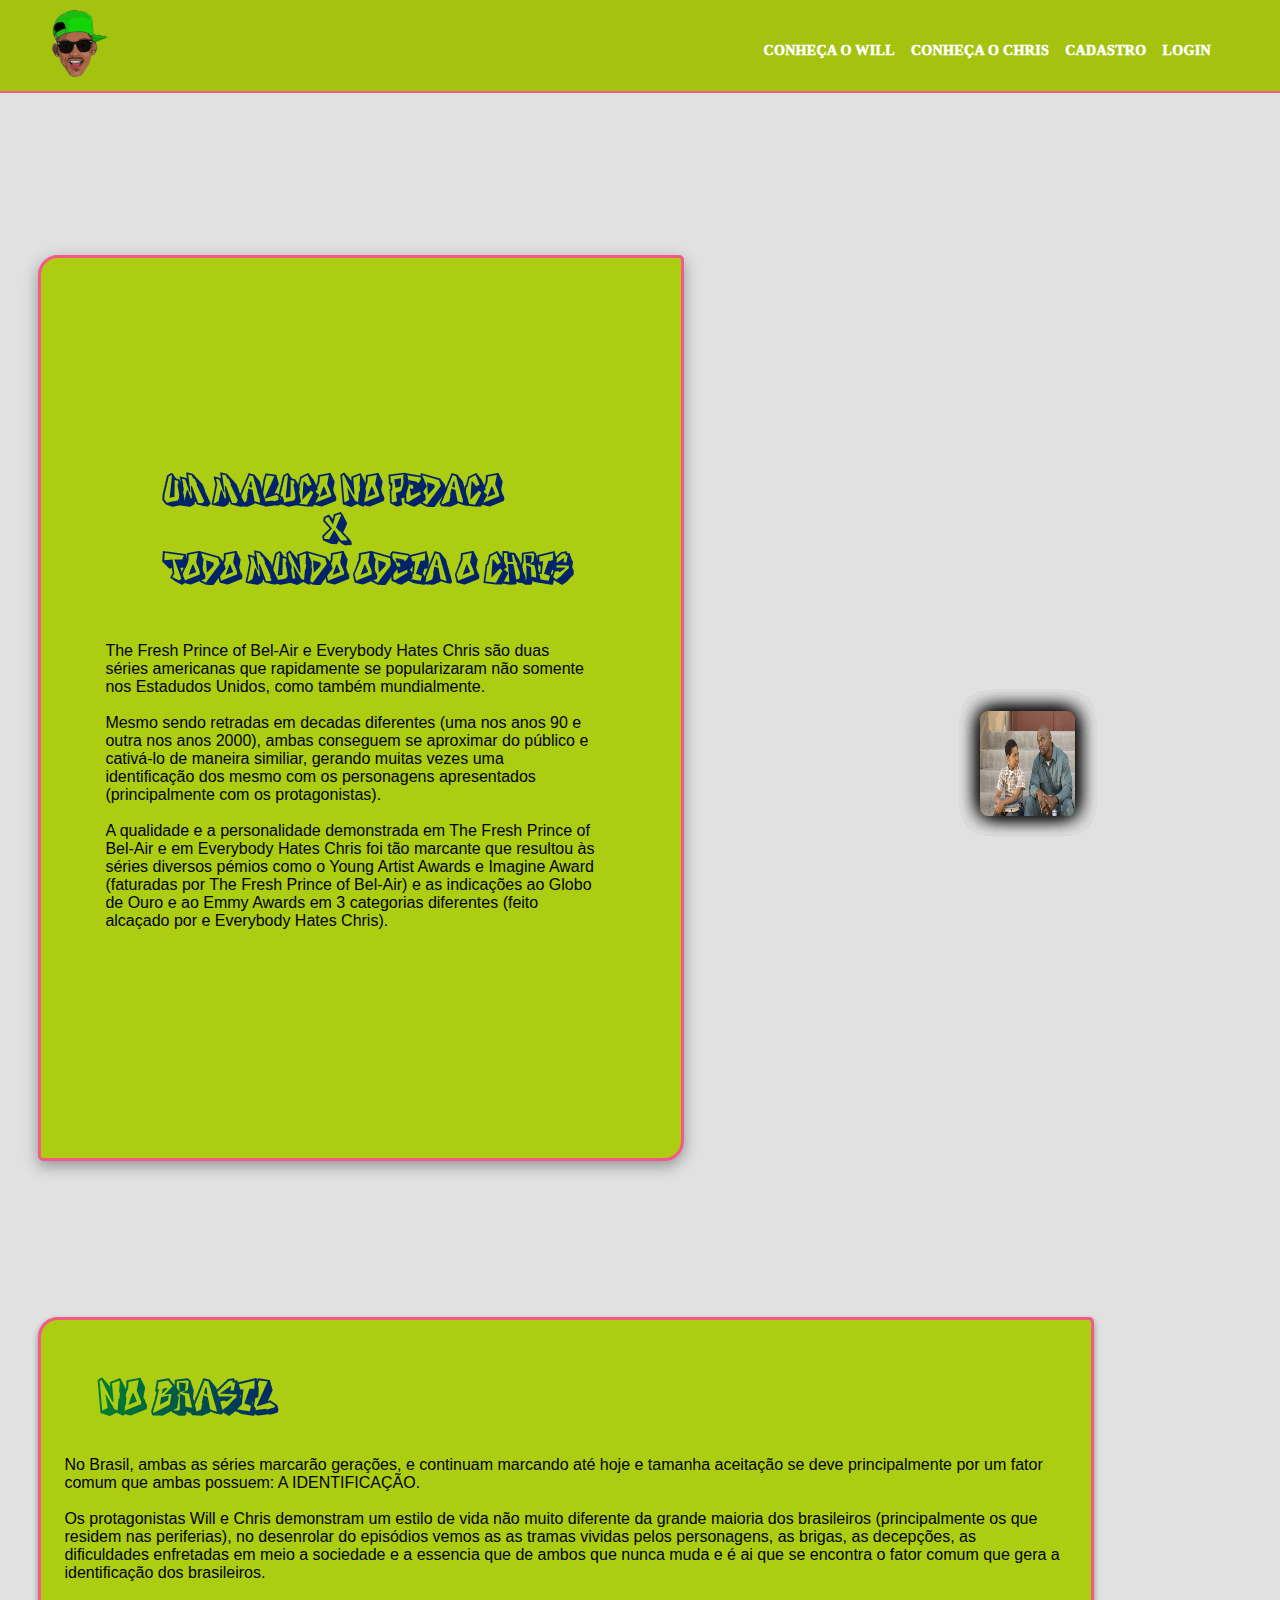
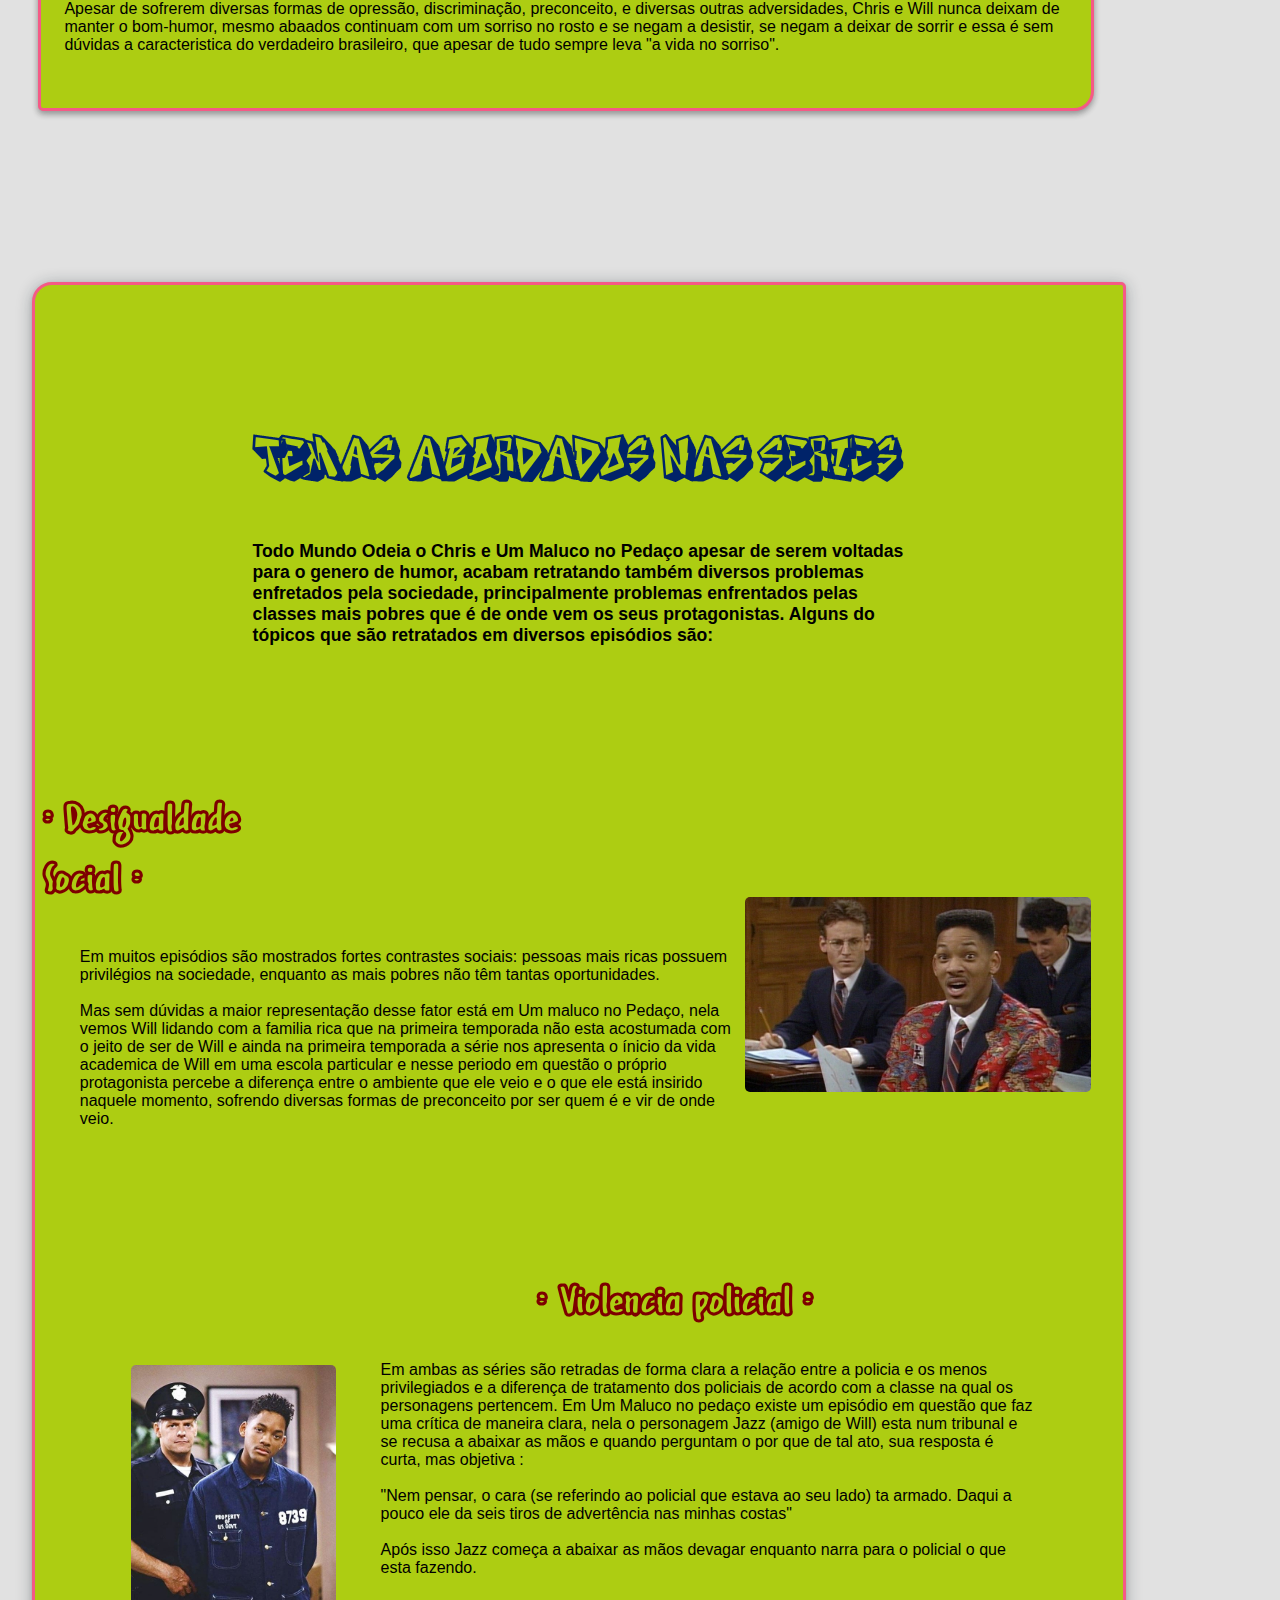
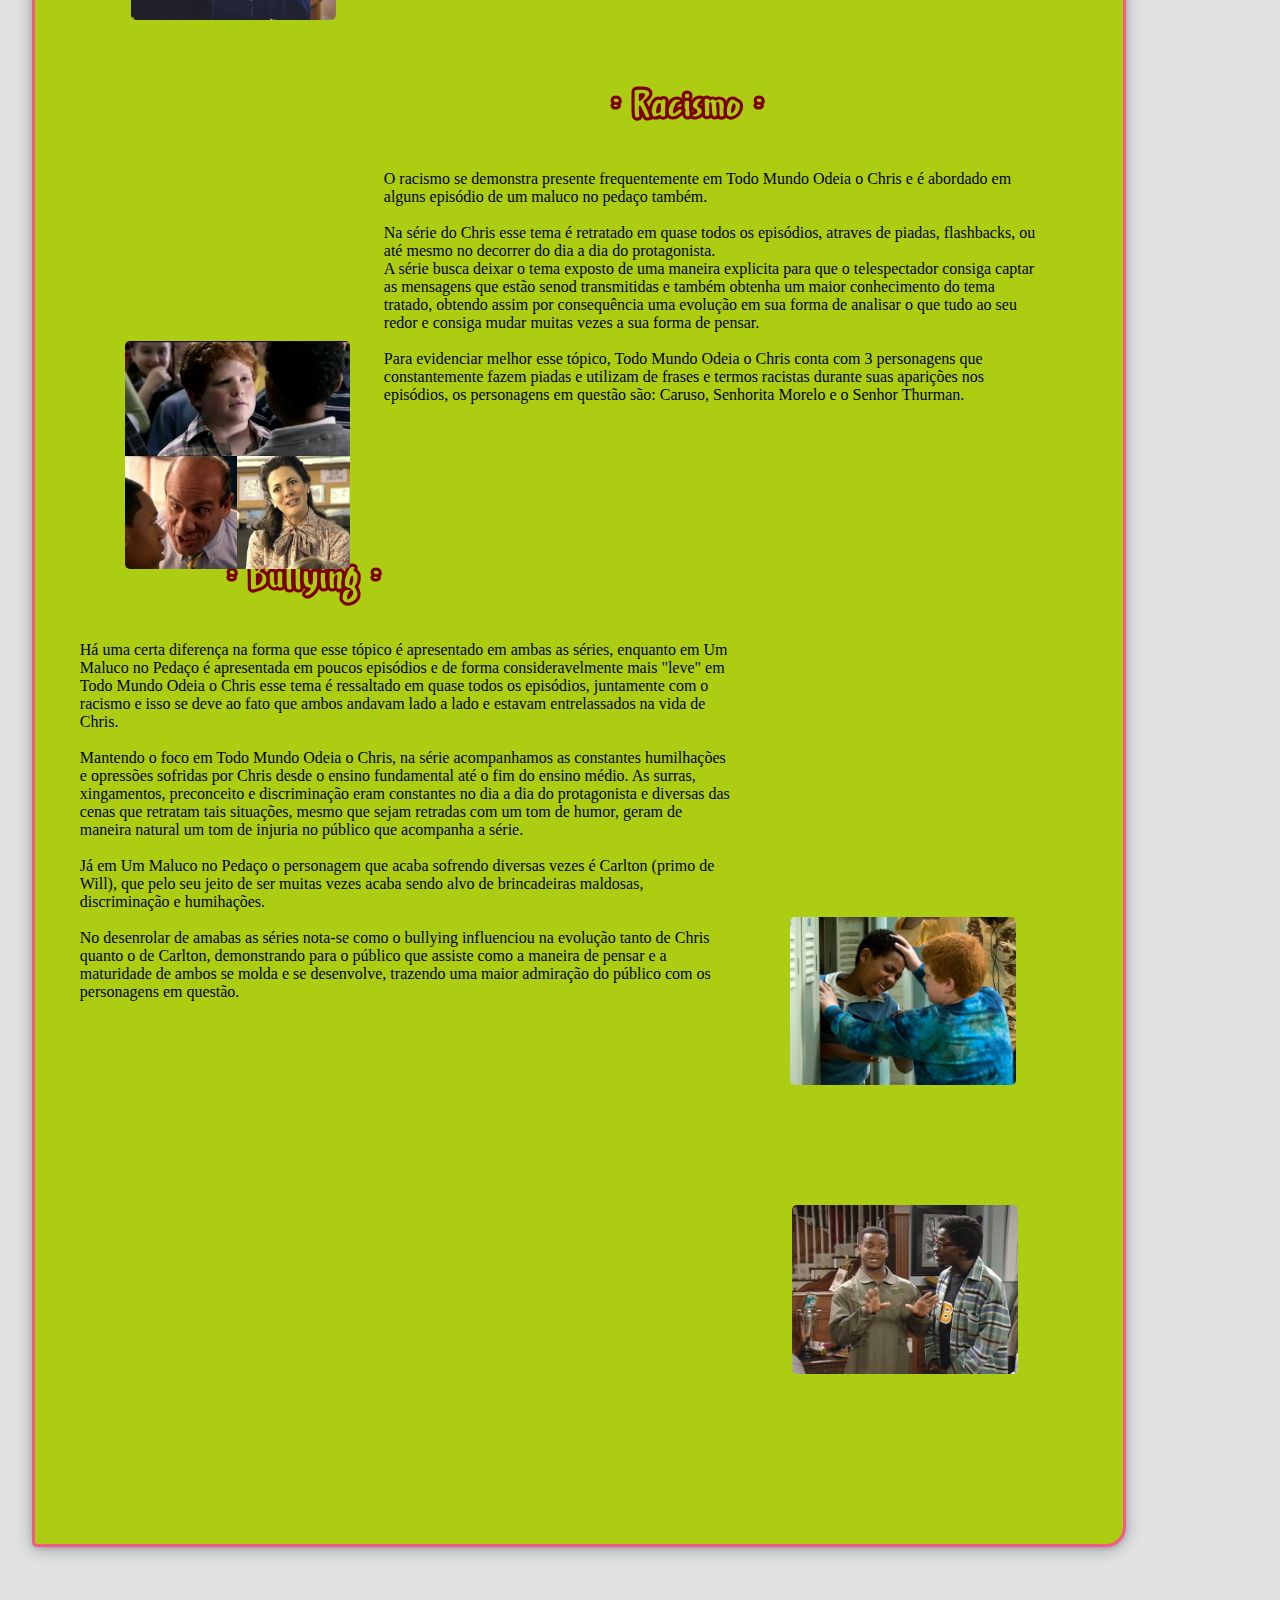
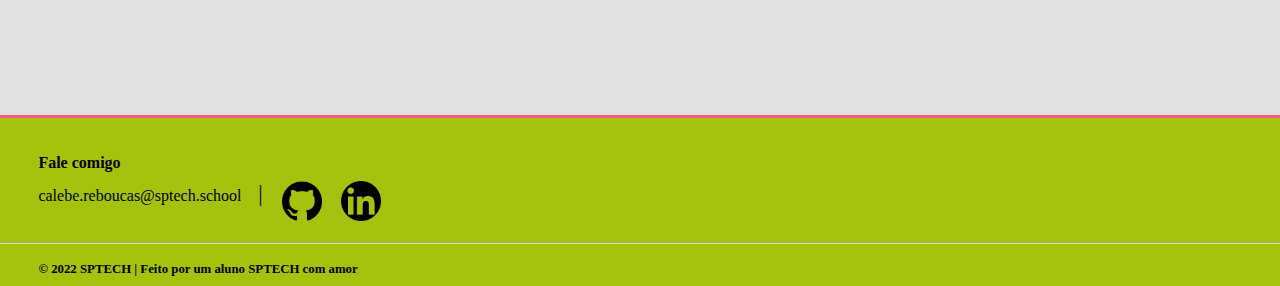
==== commit 35fa5868: "estilização do login e do cadastro finalizadas" ====
--- a/public/index.html
+++ b/public/index.html
@@ -7,7 +7,7 @@
     <meta name="viewport" content="width=device-width, initial-scale=1.0">
     <link rel="stylesheet" href="css/style.css">
     <link rel="stylesheet" href="css/index.css">
-    <title>Document</title>
+    <title>SWRC | Home</title>
 
 </head>
 
@@ -33,10 +33,10 @@
             </a>
             <nav class="menu">
                 <ul>
-                    <li><a class="item-menu" href="">Conheça o Will</a></li>
+                    <li><a class="item-menu" href="conheça-will.html">Conheça o Will</a></li>
                     <li><a class="item-menu" href="">Conheça o Chris</a></li>
-                    <li><a class="item-menu" href="">Cadastro</a></li>
-                    <li><a class="item-menu" href="">Login</a></li>
+                    <li><a class="item-menu" href="cadastro.html">Cadastro</a></li>
+                    <li><a class="item-menu" href="login.html">Login</a></li>
                 </ul>
             </nav>
         </div>
@@ -240,31 +240,30 @@
                 <div class="box-superior">
                     <div class="conteudo-footer">
                         <div class="mini-box">
-                        <b>
-                            <h4>Fale comigo</h4>
-                        </b>
-                        <div class="email">
-                            <p>
-                                calebe.reboucas@sptech.school <span class="separacao">|</span>
-                            </p>
+                            <b>
+                                <h4>Fale comigo</h4>
+                            </b>
+                            <div class="email">
+                                <p>
+                                    calebe.reboucas@sptech.school <span class="separacao">|</span>
+                                </p>
+                            </div>
                         </div>
                     </div>
-                    </div>
-                        <div class="icon">
-                            <a href="https://github.com/Calebe-Marques">
-                                <img src="./assents/svg/icon-github.png" alt="2" width="40px">
-                            </a>
-                        </div>
-                        <div class="icon">
-                            <a href="https://www.linkedin.com/in/calebe-marques-rebou%C3%A7as-20372922a/">
-                                <img src="./assents/svg/icon-linkedin.png" alt="2" width="40px">
-                            </a>
-                        </div>
-                    </div>
-                </div>
-                <div class="box-inferior">
-                    <h4>© 2022 SPTECH | Feito por um aluno SPTECH com amor</h4>
-                </div>
+                    <div class="icon">
+                        <a href="https://github.com/Calebe-Marques" target="_blank">
+                            <img src="./assents/svg/icon-github.png">
+                        </a>
+                    </div>
+                    <div class="icon">
+                        <a href="https://www.linkedin.com/in/calebe-marques-rebou%C3%A7as-20372922a/" target="_blank">
+                            <img src="./assents/svg/icon-linkedin.png">
+                        </a>
+                    </div>
+                </div>
+            </div>
+            <div class="box-inferior">
+                <h4>© 2022 SPTECH | Feito por um aluno SPTECH com amor</h4>
             </div>
         </footer>
     </main>
--- a/public/css/style.css
+++ b/public/css/style.css
@@ -1,12 +1,5 @@
-@import url('https://fonts.googleapis.com/css2?family=Manrope:wght@200;300;400;500;600;700;800&display=swap');
 * {
     font-family: "Verdana", cursive;
-    -moz-box-sizing: border-box;
-    box-sizing: border-box;
-    letter-spacing: 0px;
-    -webkit-font-smoothing: antialiased;
-    -moz-osx-font-smoothing: grayscale;
-    scroll-behavior: smooth;
     margin: 0;
 }
 :root{
@@ -124,9 +117,9 @@
 
 /* Footer */
 footer{
-    background-color: rgb(241, 241, 65);
-    border-top: 3px solid blue;
-    font-family: Arial, Helvetica, sans-serif;
+    background-color: var(--corHeader);
+    border-top: 3px solid var(--corBottomHeader);
+    font-family: Verdana, Geneva, Tahoma, sans-serif;
 }
 
 .separacao{
@@ -153,6 +146,18 @@
 .icon{
     margin-top: 5vh;
     margin-left: 1.5vw;
+    display: flex;
+    align-items: center;
+    justify-content: center;
+}
+
+.icon img{
+    width: 40px;
+    transition: .4s;
+}
+
+.icon img:hover{
+    width: 45px;
 }
 
 .box-inferior{
@@ -164,11 +169,4 @@
 .box-inferior h4{
     font-size: 0.8rem;
     margin-bottom: 1vh;
-}
-
-
-
-
-
-
-
+}--- a/public/css/index.css
+++ b/public/css/index.css
@@ -84,7 +84,6 @@
 .caixa__card {
     width: 90px;
     height: 100px;
-    background-color: #442222;
     position: absolute;
     display: flex;
     font-weight: bold;
@@ -92,7 +91,6 @@
     align-items: center;
     top: 35px;
     left: 125px;
-    font-size: 9px;
     border-radius: 8px;
     box-shadow: 0px 0px 20px rgba(0, 0, 0, .5);
     text-align: center;
@@ -107,13 +105,13 @@
 }
 
 .estilizacao-img {
-    width: 90px;
-    height: 100px;
+    width: 95px;
+    height: 105px;
     border-radius: 8px;
 }
 
 .caixa__card:hover {
-    border: solid #4466cc 3px;
+    border: solid #4466cc;
     box-shadow: 0px 0px 10px #4466cc;
 }
 
@@ -189,6 +187,7 @@
     color: transparent
 }
 
+
 .introducao p {
     display: flex;
     margin-top: 5vh;
